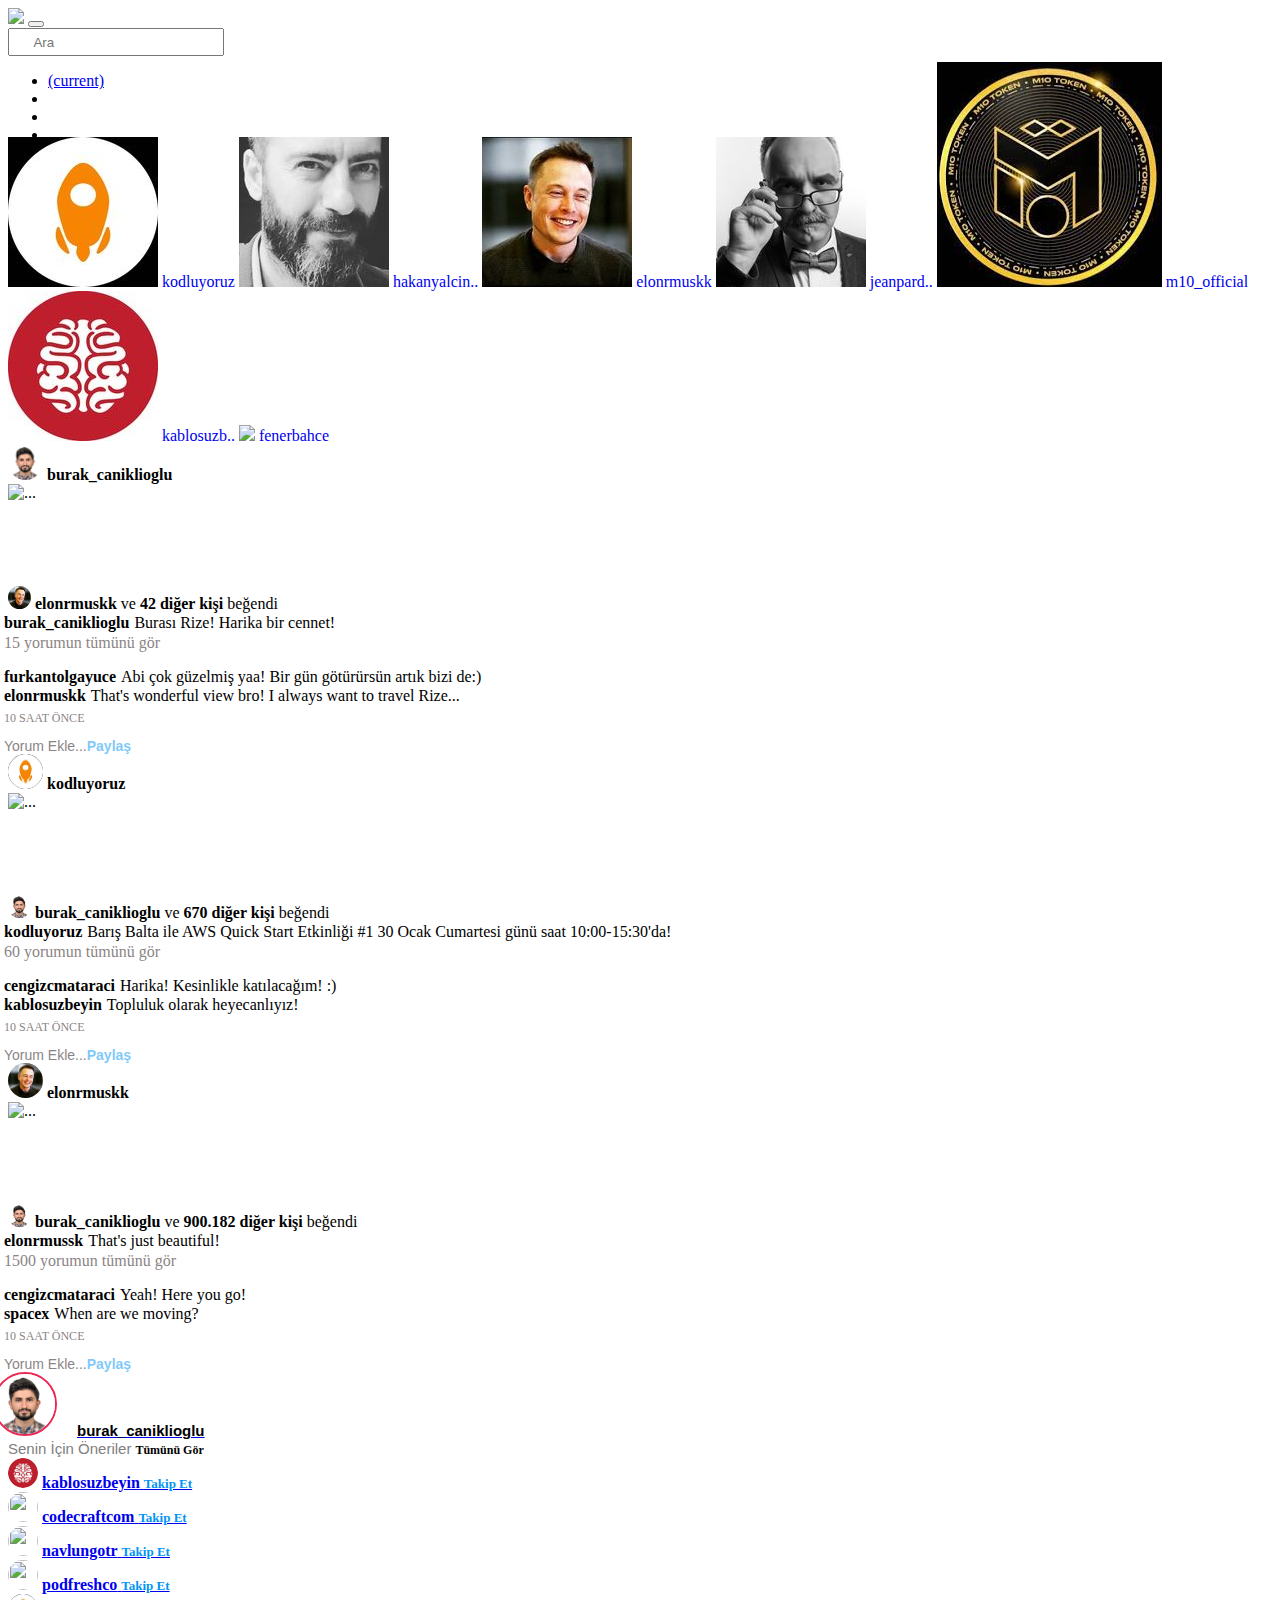
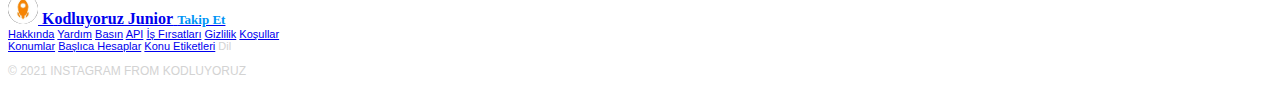
==== Instagram-Clone-with-Bootstrap5/index.html @ a1a5905a "bugs fixed" ====
<!DOCTYPE html>
<html lang="en">
  <head>
    <meta charset="UTF-8" />
    <meta name="viewport" content="width=device-width, initial-scale=1.0" />
    <link
      rel="stylesheet"
      href="https://cdn.jsdelivr.net/npm/bootstrap@4.5.3/dist/css/bootstrap.min.css"
      integrity="sha384-TX8t27EcRE3e/ihU7zmQxVncDAy5uIKz4rEkgIXeMed4M0jlfIDPvg6uqKI2xXr2"
      crossorigin="anonymous"
    />
    <link
      rel="stylesheet"
      href="https://use.fontawesome.com/releases/v5.15.1/css/all.css"
      integrity="sha384-vp86vTRFVJgpjF9jiIGPEEqYqlDwgyBgEF109VFjmqGmIY/Y4HV4d3Gp2irVfcrp"
      crossorigin="anonymous"
    />
    <link rel="stylesheet" href="/css/style.css" />
    <title>Instagram</title>
  </head>
  <body>
      
      <div class="" style="margin:auto;">
        <div class="container">
          <div class="row">
            <div class="col- offset-3" >
              <nav
              class="navbar navbar-expand-lg navbar-light border fixed-top"
              style="background-color: #ffffff; height: 54px"
            >
              <div class="ml-lg-5 ">
                <div class="ml-lg-5">
                  <div class="ml-lg-5">
                    <a class="navbar-brand ml-lg-5 mt-1 mr-5" href="#"
                      ><img
                        src="https://www.instagram.com/static/images/web/mobile_nav_type_logo.png/735145cfe0a4.png"
                    /></a>
                    <button
                      class="navbar-toggler"
                      type="button"
                      data-toggle="collapse"
                      data-target="#navbarSupportedContent"
                      aria-controls="navbarSupportedContent"
                      aria-expanded="false"
                      aria-label="Toggle navigation"
                    >
                      <span class="navbar-toggler-icon mr-5"></span>
                    </button>
                  </div>
                </div>
              </div>
              <div class="collapse navbar-collapse ml-5 d-flex justify-content-center">
                <form class="form-inline my-2 my-lg-0 ml-5 d-none d-sm-block">
                  <input
                    class="form-control mr-sm-2 empty"
                    type="search"
                    placeholder="      Ara"
                    style="font-family: Arial, FontAwesome; height: 28px; width: 216px"
                    aria-label="Search"
                  />
                </form>
              </div>
              <div
                class="collapse navbar-collapse ml-5 mt-2"
                id="navbarSupportedContent"
              >
                <ul class="navbar-nav">
                  <li class="nav-item active">
                    <a class="nav-link" href="#"
                      ><i class="fas fa-home fa-lg mr-2 d-none d-sm-block mt-1"></i>
                      <span class="sr-only">(current)</span></a
                    >
                  </li>
                  <li class="nav-item">
                    <a class="nav-link" href="#"
                      ><i
                        class="fab fa-facebook-messenger fa-lg mr-2 d-none d-sm-block mt-1"
                        style="color: black"
                      ></i
                    ></a>
                  </li>
                  <li class="nav-item">
                    <a class="nav-link" href="#"
                      ><i class="far fa-compass fa-lg mr-2 d-none d-sm-block mt-1" style="color: black"></i
                    ></a>
                  </li>
                  <li class="nav-item">
                    <a class="nav-link" href="#"
                      ><i class="far fa-heart fa-lg mr-2 d-none d-sm-block mt-1" style="color: black"></i
                    ></a>
                  </li>
                  <li class="nav-item">
                    <a class="nav-link d-none d-sm-block" href="https://www.instagram.com/cengizcmataraci" target="_blank"
                      ><img style="width:30px; height:30px; border-radius:50%" alt="" class="_6q-tv" crossorigin="anonymous" data-testid="user-avatar" draggable="false" src="./images/deneme.jpg"></a>
                  </li>
                </ul>
              </div>
            </nav></div>
          </div>
        </div>
      </div>
      

    <div class="container offset-2 mt-4 middlearea">
      <div class="row">
        <div class="col-12 col-sm-12 col-md-6 col-lg-6 col-xl-6">
          <div class="card mb-4">
            <div class="card-body d-flex">
              <a href="https://www.instagram.com/kodluyoruz" style="text-decoration: none;" target="_blank">
                <img class="storyphoto img-fluid" alt="Instagram" class="s4Iyt" src="./images/kodluyoruz.jpeg" >
              <span class="storytext">kodluyoruz</span>
              </a>
              <a href="https://www.instagram.com/hakanyalcinkaya" style="text-decoration: none;" target="_blank">
              <img
                src="./images/hakan-yalçınkaya.jpeg"
                class="storyphoto img-fluid"
              />
              <span class="storytext">hakanyalcin..</span>
            </a>
              <a href="https://www.instagram.com/elonrmuskk" style="text-decoration: none;" target="_blank">
              <img
                src="./images/elon-musk.jpeg"
                class="storyphoto img-fluid"
              />
              <span class="storytext">elonrmuskk</span>
            </a>
              <a href="https://www.instagram.com/jeandpardaillan/" style="text-decoration: none;" target="_blank">
              <img
                src="./images/emrah-safa.jpeg"
                class="storyphoto img-fluid"
              />
            <span class="storytext">jeanpard..</span>
            </a>
              <a href="https://www.instagram.com/m10_official/" style="text-decoration: none;" target="_blank">
              <img
                src="./images/mesut-özil.jpg"
                class="storyphoto img-fluid"
              />
            <span class="storytext mr-2">m10_official</span>
            </a>
              <a href="https://www.instagram.com/kablosuzbeyin/" style="text-decoration: none;" target="_blank">
              <img
                src="./images/kablosuz-beyin.jpeg"
                class="storyphoto img-fluid"
              />
            <span class="storytext">kablosuzb..</span>
            </a>
              <a href="https://www.instagram.com/fenerbahce/" style="text-decoration: none;" target="_blank">
              <img
                src="./images/fenerbahce.PNG"
                class="storyphoto img-fluid"
              />
                <span class="storytext">fenerbahce</span>
            </a>
            </div>
          </div>
          <div class="card">
            <div class="card-header">
              <img
                src="./images/deneme.jpg"
                class="mr-2"
                style="width: 35px; height: 35px; border-radius: 50%"
              />
              <span class="postuserfont"><strong>burak_caniklioglu</strong></span>
              <span class="float-right mt-2"
                ><strong><i class="fas fa-ellipsis-h"></i></strong
              ></span>
            </div>
            <img
              src="https://blog.biletbayi.com/wp-content/uploads/2019/12/rize.jpg"
              class="card-img-top"
              alt="..."
            />
            <ul
              class="list-group list-group-horizontal mt-1"
              style="list-style-type: none; border: 0"
            >
              <li class="nav-item">
                <a class="nav-link" href="#"
                  ><i
                    class="far fa-heart fa-lg"
                    style="color: black; position: relative; font-size: 23px"
                  ></i
                ></a>
              </li>
              <li class="nav-item">
                <a class="nav-link" href="#"
                  ><i
                    class="far fa-comment fa-lg"
                    style="
                      color: black;
                      position: relative;
                      font-size: 23px;
                      margin-left: -11px;
                    "
                  ></i
                ></a>
              </li>
              <li class="nav-item">
                <a class="nav-link" href="#"
                  ><i
                    class="far fa-paper-plane fa-lg"
                    style="
                      color: black;
                      position: relative;
                      font-size: 23px;
                      margin-left: -11px;
                    "
                  ></i
                ></a>
              </li>
              <span class="offset-7">
                <li class="nav-item ml-4">
                  <a class="nav-link ml-2" href="#"
                    ><i
                      class="far fa-bookmark fa-lg"
                      style="color: black; position: relative; font-size: 23px"
                    ></i
                  ></a>
                </li>
              </span>
            </ul>
            <span>
              <img
                src="./images/elon-musk.jpeg"
                class="mb-1 ml-3"
                style="width: 23px; height: 23px; border-radius: 50%"
              />
              <span class="postuserfont"
                ><strong>elonrmuskk</strong> ve
                <strong>42 diğer kişi</strong> beğendi</span
              >
            </span>
            <div class="card-body" style="margin-top: -15px">
              <p class="card-text postuserfont">
                <strong style="margin-left: -4px; margin-right: 5px"
                  >burak_caniklioglu</strong
                >Burası Rize! Harika bir cennet!
              </p>
              <a href="#" style="text-decoration: none"
                ><p
                  class="card-text postuserfont"
                  style="
                    margin-left: -4px;
                    margin-top: -14px;
                    color: rgb(139, 133, 133);
                  "
                >
                  15 yorumun tümünü gör
                </p></a
              >
              <p class="card-text postuserfont">
                <strong style="margin-left: -4px; margin-right: 5px"
                  >furkantolgayuce</strong
                >Abi çok güzelmiş yaa! Bir gün götürürsün artık bizi de:)
              </p>
              <p class="card-text postuserfont" style="margin-top: -15px">
                <strong style="margin-left: -4px; margin-right: 5px"
                  >elonrmuskk</strong
                >That's wonderful view bro! I always want to travel Rize...
              </p>
              <p
                class="card-text"
                style="
                  margin-top: -10px;
                  margin-left: -4px;
                  font-size: 12px;
                  color: rgb(139, 133, 133);
                "
              >
                10 SAAT ÖNCE
              </p>
            </div>
            <div
              class="card-footer"
              style="
                color: rgb(139, 133, 133);
                font-family: -apple-system, BlinkMacSystemFont, 'Segoe UI',
                  Roboto, Oxygen, Ubuntu, Cantarell, 'Open Sans',
                  'Helvetica Neue', sans-serif;
                font-size: 14px;
              "
            >
              <span style="margin-left: -4px">Yorum Ekle...</span
              ><span class="float-right" style="color: #0095f6; opacity: 50%"
                ><strong>Paylaş</strong></span
              >
            </div>
          </div>
          <div class="card mt-5 mb-3">
            <div class="card-header">
              <img
                src="./images/kodluyoruz.jpeg"
                class="mr-2"
                style="width: 35px; height: 35px; border-radius: 50%"
              />
              <span class="postuserfont"><strong>kodluyoruz</strong></span>
              <span class="float-right mt-2"
                ><strong><i class="fas fa-ellipsis-h"></i></strong
              ></span>
            </div>
            <img
              src="https://pbs.twimg.com/media/Erx2B2bXAAEy7gO.jpg"
              class="card-img-top"
              alt="..."
            />
            <ul
              class="list-group list-group-horizontal mt-1"
              style="list-style-type: none; border: 0"
            >
              <li class="nav-item">
                <a class="nav-link" href="#"
                  ><i
                    class="far fa-heart fa-lg"
                    style="color: black; position: relative; font-size: 23px"
                  ></i
                ></a>
              </li>
              <li class="nav-item">
                <a class="nav-link" href="#"
                  ><i
                    class="far fa-comment fa-lg"
                    style="
                      color: black;
                      position: relative;
                      font-size: 23px;
                      margin-left: -11px;
                    "
                  ></i
                ></a>
              </li>
              <li class="nav-item">
                <a class="nav-link" href="#"
                  ><i
                    class="far fa-paper-plane fa-lg"
                    style="
                      color: black;
                      position: relative;
                      font-size: 23px;
                      margin-left: -11px;
                    "
                  ></i
                ></a>
              </li>
              <span class="offset-7">
                <li class="nav-item ml-4">
                  <a class="nav-link ml-2" href="#"
                    ><i
                      class="far fa-bookmark fa-lg"
                      style="color: black; position: relative; font-size: 23px"
                    ></i
                  ></a>
                </li>
              </span>
            </ul>
            <span>
              <img
                src="./images/deneme.jpg"
                class="mb-1 ml-3"
                style="width: 23px; height: 23px; border-radius: 50%"
              />
              <span class="postuserfont"
                ><strong>burak_caniklioglu</strong> ve
                <strong>670 diğer kişi</strong> beğendi</span
              >
            </span>
            <div class="card-body" style="margin-top: -15px">
              <p class="card-text postuserfont">
                <strong style="margin-left: -4px; margin-right: 5px"
                  >kodluyoruz</strong
                >Barış Balta ile AWS Quick Start Etkinliği #1 30 Ocak Cumartesi günü saat 10:00-15:30'da!
              </p>
              <a href="#" style="text-decoration: none"
                ><p
                  class="card-text postuserfont"
                  style="
                    margin-left: -4px;
                    margin-top: -14px;
                    color: rgb(139, 133, 133);
                  "
                >
                  60 yorumun tümünü gör
                </p></a
              >
              <p class="card-text postuserfont">
                <strong style="margin-left: -4px; margin-right: 5px"
                  >cengizcmataraci</strong
                >Harika! Kesinlikle katılacağım! :)
              </p>
              <p class="card-text postuserfont" style="margin-top: -15px">
                <strong style="margin-left: -4px; margin-right: 5px"
                  >kablosuzbeyin</strong
                >Topluluk olarak heyecanlıyız!
              </p>
              <p
                class="card-text"
                style="
                  margin-top: -10px;
                  margin-left: -4px;
                  font-size: 12px;
                  color: rgb(139, 133, 133);
                "
              >
                10 SAAT ÖNCE
              </p>
            </div>
            <div
              class="card-footer"
              style="
                color: rgb(139, 133, 133);
                font-family: -apple-system, BlinkMacSystemFont, 'Segoe UI',
                  Roboto, Oxygen, Ubuntu, Cantarell, 'Open Sans',
                  'Helvetica Neue', sans-serif;
                font-size: 14px;
              "
            >
              <span style="margin-left: -4px">Yorum Ekle...</span
              ><span class="float-right" style="color: #0095f6; opacity: 50%"
                ><strong>Paylaş</strong></span
              >
            </div>
          </div>
          <div class="card mt-5 mb-3">
            <div class="card-header">
              <img
                src="./images/elon-musk.jpeg"
                class="mr-2"
                style="width: 35px; height: 35px; border-radius: 50%"
              />
              <span class="postuserfont"><strong>elonrmuskk</strong></span>
              <span class="float-right mt-2"
                ><strong><i class="fas fa-ellipsis-h"></i></strong
              ></span>
            </div>
            <img
              src="https://i.insider.com/5f1b201a5af6cc7e1b741330?width=1136&format=jpeg"
              class="card-img-top"
              alt="..."
            />
            <ul
              class="list-group list-group-horizontal mt-1"
              style="list-style-type: none; border: 0"
            >
              <li class="nav-item">
                <a class="nav-link" href="#"
                  ><i
                    class="far fa-heart fa-lg"
                    style="color: black; position: relative; font-size: 23px"
                  ></i
                ></a>
              </li>
              <li class="nav-item">
                <a class="nav-link" href="#"
                  ><i
                    class="far fa-comment fa-lg"
                    style="
                      color: black;
                      position: relative;
                      font-size: 23px;
                      margin-left: -11px;
                    "
                  ></i
                ></a>
              </li>
              <li class="nav-item">
                <a class="nav-link" href="#"
                  ><i
                    class="far fa-paper-plane fa-lg"
                    style="
                      color: black;
                      position: relative;
                      font-size: 23px;
                      margin-left: -11px;
                    "
                  ></i
                ></a>
              </li>
              <span class="offset-7">
                <li class="nav-item ml-4">
                  <a class="nav-link ml-2" href="#"
                    ><i
                      class="far fa-bookmark fa-lg"
                      style="color: black; position: relative; font-size: 23px"
                    ></i
                  ></a>
                </li>
              </span>
            </ul>
            <span>
              <img
                src="./images/deneme.jpg"
                class="mb-1 ml-3"
                style="width: 23px; height: 23px; border-radius: 50%"
              />
              <span class="postuserfont"
                ><strong>burak_caniklioglu</strong> ve
                <strong>900.182 diğer kişi</strong> beğendi</span
              >
            </span>
            <div class="card-body" style="margin-top: -15px">
              <p class="card-text postuserfont">
                <strong style="margin-left: -4px; margin-right: 5px"
                  >elonrmussk</strong
                >That's just beautiful!
              </p>
              <a href="#" style="text-decoration: none"
                ><p
                  class="card-text postuserfont"
                  style="
                    margin-left: -4px;
                    margin-top: -14px;
                    color: rgb(139, 133, 133);
                  "
                >
                  1500 yorumun tümünü gör
                </p></a
              >
              <p class="card-text postuserfont">
                <strong style="margin-left: -4px; margin-right: 5px"
                  >cengizcmataraci</strong
                >Yeah! Here you go!
              </p>
              <p class="card-text postuserfont" style="margin-top: -15px">
                <strong style="margin-left: -4px; margin-right: 5px"
                  >spacex</strong
                >When are we moving?
              </p>
              <p
                class="card-text"
                style="
                  margin-top: -10px;
                  margin-left: -4px;
                  font-size: 12px;
                  color: rgb(139, 133, 133);
                "
              >
                10 SAAT ÖNCE
              </p>
            </div>
            <div
              class="card-footer"
              style="
                color: rgb(139, 133, 133);
                font-family: -apple-system, BlinkMacSystemFont, 'Segoe UI',
                  Roboto, Oxygen, Ubuntu, Cantarell, 'Open Sans',
                  'Helvetica Neue', sans-serif;
                font-size: 14px;
              "
            >
              <span style="margin-left: -4px">Yorum Ekle...</span
              ><span class="float-right" style="color: #0095f6; opacity: 50%"
                ><strong>Paylaş</strong></span
              >
            </div>
          </div>
        </div>
        <div class="col-12 col-sm-12 col-md-6 d-sm-none d-md-block">
          <div
            class="card col-xs-12 rightpanel"
            id="sticky-sidebar"
            style="width: 18rem"
          >
            <div class="card-body d-flex" >
              <div>
                <a class="nav-link" href="#"
                  >
                  <span>
                  <img
                    src="./images/deneme.jpg"
                    class=""
                    style="
                      width: 60px;
                      height: 60px;
                      border-radius: 50%;
                      border: 2px solid rgb(238, 39, 82);
                      margin-left: -15px;
                    "
                  /><span
                    class=""
                    style="
                      font-family: -apple-system, BlinkMacSystemFont, 'Segoe UI',
                        Roboto, Oxygen, Ubuntu, Cantarell, 'Open Sans',
                        'Helvetica Neue', sans-serif;
                      font-size: 15px;
                      color: black;
                      margin-left: 20px;
                    "
                    ><strong>burak_caniklioglu</strong>
                    </span>
                  </span>
                </a>
                <div class="mt-2">
                  <span
                    class="mt-5"
                    style="
                      font-family: 'Segoe UI', Tahoma, Geneva, Verdana,
                        sans-serif;
                      font-size: 15px;
                      color: gray;
                    "
                    >Senin İçin Öneriler</span
                  >
                  <span
                    class="float-right postuserfont mt-1"
                    style="font-size: 12px"
                    ><strong>Tümünü Gör</strong></span
                  >
                </div>
                <div class="mt-2 ml-2">
                  <div>
                    <span
                      ><img
                        src="./images/kablosuz-beyin.jpeg"
                        style="width: 30px; height: 30px; border-radius: 50%"
                      />
                    </span>
                    <a href="https://www.instagram.com/kablosuzbeyin" target="_blank">
                    <span class="postuserfont ml-2 mt-1"
                      ><strong>kablosuzbeyin</strong></span
                    >
                    <span
                      class="postuserfont float-right"
                      style="font-size: 13px; color: #0095f6; margin-top: 5px"
                      ><strong>Takip Et</strong></span
                    >
                    </a>
                  </div>
                  <div class="mt-3">
                    <span
                      ><img
                        src="https://media-exp1.licdn.com/dms/image/C4D0BAQEG_MlSuwzeFw/company-logo_100_100/0/1573099722403?e=1651708800&amp;v=beta&amp;t=w5-Z2zlNwyZENRh662A06EPzR59Gnq2YbNcn7mYjvdk"
                        style="width: 30px; height: 30px; border-radius: 50%"
                      />
                    </span>
                    <a href="https://www.instagram.com/codecraftcom" target="_blank">
                    <span class="postuserfont ml-2 mt-1"
                      ><strong>codecraftcom </strong></span
                    >
                    <span
                      class="postuserfont float-right"
                      style="font-size: 13px; color: #0095f6; margin-top: 5px"
                      ><strong>Takip Et</strong></span
                    >
                    </a>
                  </div>
                  <div class="mt-3">
                    <span
                      ><img
                        src="https://media-exp1.licdn.com/dms/image/C4D0BAQGKi25Vo-YjDA/company-logo_100_100/0/1634553374919?e=1651708800&amp;v=beta&amp;t=bai8goiV1q77V5CzshL7UpX-2R-5H_UrQ-QuoRPBJbg"
                        style="width: 30px; height: 30px; border-radius: 50%"
                      />
                    </span>
                    <a href="https://www.instagram.com/navlungotr" target="_blank">
                    <span class="postuserfont ml-2 mt-1"
                      ><strong>navlungotr</strong></span
                    >
                    <span
                      class="postuserfont float-right"
                      style="font-size: 13px; color: #0095f6; margin-top: 5px"
                      ><strong>Takip Et</strong></span
                    >
                    </a>
                  </div>
                  <div class="mt-3">
                    <span
                      ><img
                        src="https://media-exp1.licdn.com/dms/image/C4D0BAQF7ydVqrVTvqg/company-logo_100_100/0/1587802313117?e=1651708800&amp;v=beta&amp;t=oKzPtLb7F8JKs3tYm7j5wvG6rnLrmMp86OzB6ZgQZNg"
                        style="width: 30px; height: 30px; border-radius: 50%"
                      />
                    </span>
                    <a href="https://www.instagram.com/podfreshco" target="_blank">
                    <span class="postuserfont ml-2 mt-1"
                      ><strong>podfreshco</strong></span
                    >
                    <span
                      class="postuserfont float-right"
                      style="font-size: 13px; color: #0095f6; margin-top: 5px"
                      ><strong>Takip Et</strong></span
                    >
                  </div>
                  <div class="mt-3">
                    <span
                      ><img
                        src="./images/kodluyoruz.jpeg"
                        style="width: 30px; height: 30px; border-radius: 50%"
                      />
                    </span>
                    <a href="https://www.instagram.com/kodluyoruz_junior" target="_blank">
                    <span class="postuserfont ml-2 mt-1"
                      ><strong>Kodluyoruz Junior</strong></span
                    >
                    <span
                      class="postuserfont float-right"
                      style="font-size: 13px; color: #0095f6; margin-top: 5px"
                      ><strong>Takip Et</strong></span
                    >
                    </a>
                  </div>
                </div>
                <div class="ml-2 mt-2" style="color: lightgray; font-size: 11px; font-family: -apple-system, BlinkMacSystemFont, 'Segoe UI', Roboto, Oxygen, Ubuntu, Cantarell, 'Open Sans', 'Helvetica Neue', sans-serif;">
                  <span><a href="https://about.instagram.com/" target="_blank" class="rightpanellinks">Hakkında</a> <a href="https://help.instagram.com/" target="_blank" class="rightpanellinks">Yardım</a> <a href="https://about.instagram.com/blog/" class="rightpanellinks">Basın</a> <a href="https://www.instagram.com/developer/" class="rightpanellinks">API</a> <a href="https://www.instagram.com/about/jobs/" class="rightpanellinks">İş Fırsatları</a> <a href="https://www.instagram.com/legal/privacy/" class="rightpanellinks">Gizlilik</a></span>
                    <span><a href="https://www.instagram.com/legal/terms/" class="rightpanellinks">Koşullar</a> <a href="https://www.instagram.com/explore/locations/" class="rightpanellinks">Konumlar</a> <a href="https://www.instagram.com/directory/profiles/" class="rightpanellinks">Başlıca Hesaplar</a> <a href="https://www.instagram.com/directory/hashtags/" class="rightpanellinks">Konu Etiketleri</a> Dil</span>
                    <p></p>
                  <p style="font-size: 12px;">© 2021 INSTAGRAM FROM KODLUYORUZ</p>
                </div>
              </div>
            </div>
          </div>
        </div>
      </div>
    </div>
  </body>
</html>
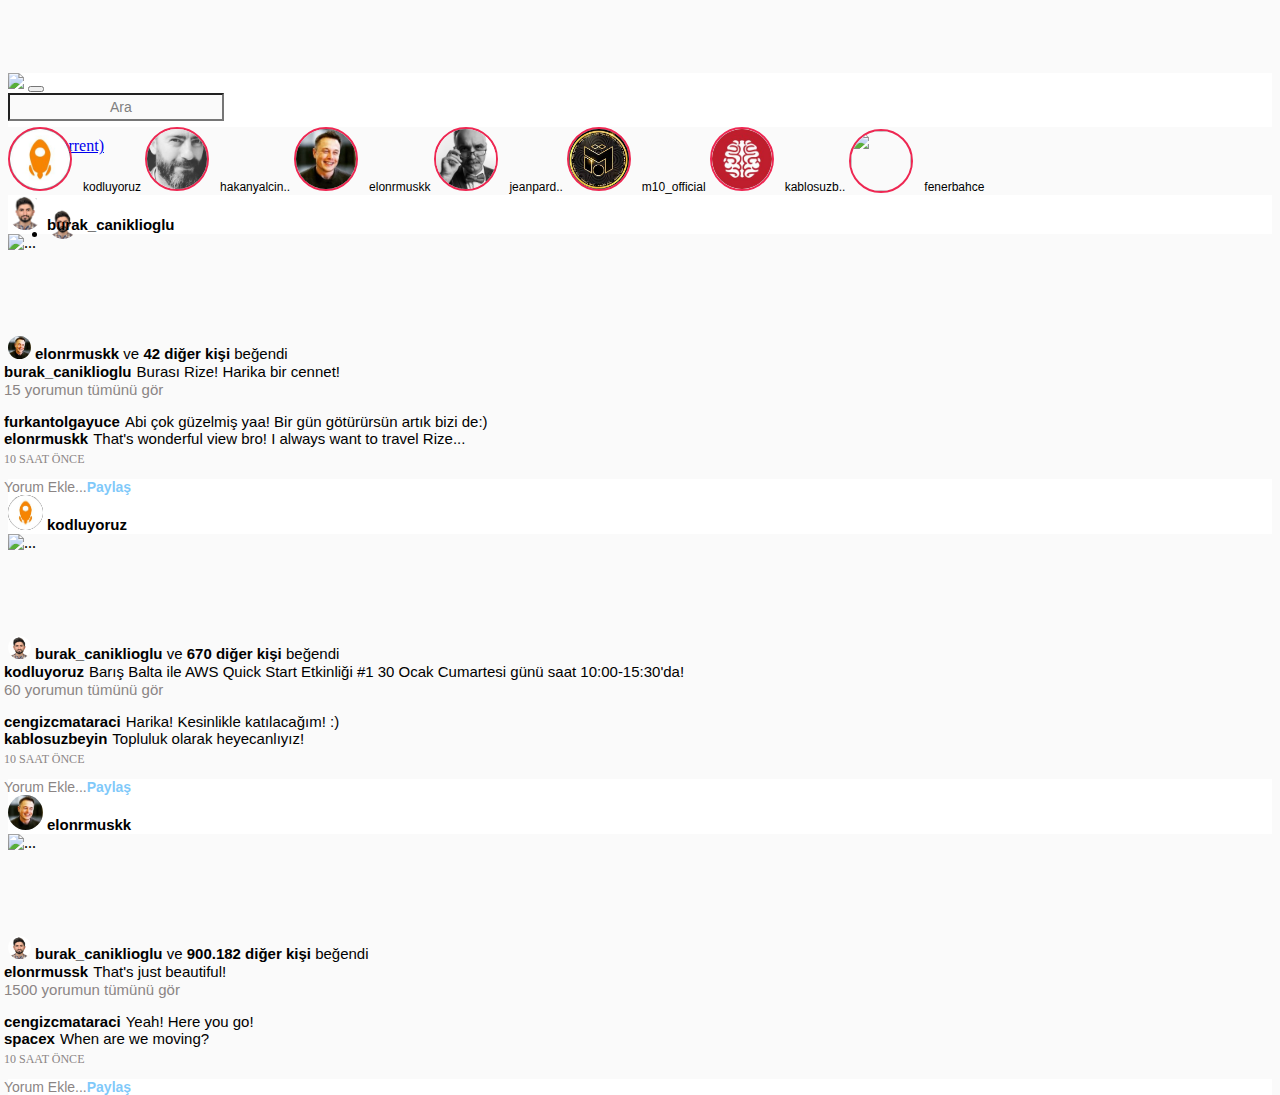
==== commit 2bd67bd8: "Updated" ====
--- a/Instagram-Clone-with-Bootstrap5/index.html
+++ b/Instagram-Clone-with-Bootstrap5/index.html
@@ -15,7 +15,7 @@
       integrity="sha384-vp86vTRFVJgpjF9jiIGPEEqYqlDwgyBgEF109VFjmqGmIY/Y4HV4d3Gp2irVfcrp"
       crossorigin="anonymous"
     />
-    <link rel="stylesheet" href="/css/style.css" />
+    <link rel="stylesheet" href="./css/style.css" />
     <title>Instagram</title>
   </head>
   <body>
--- a/Instagram-Clone-with-Bootstrap5/css/style.css
+++ b/Instagram-Clone-with-Bootstrap5/css/style.css
@@ -0,0 +1,74 @@
+::placeholder{
+  text-align: center;
+  font-size: 14px;
+  color: gray;
+  background-image: url(/assets/search-solid.svg);
+  background-repeat: no-repeat;
+  background-position: 40%;
+  background-size: 6%;
+}
+
+input.empty {
+    font-family: FontAwesome;
+    font-style: normal;
+    font-weight: normal;
+    text-decoration: inherit;
+    background-color: #FAFAFA;
+}
+
+body {
+  background-color:#FAFAFA;
+  padding-top: 65px;
+  overflow-x: hidden;
+}
+
+#sticky-sidebar {
+position:fixed;
+}
+
+.middlearea {
+  height: 200px !important;
+}
+
+.postuserfont {
+  font-family:-apple-system, BlinkMacSystemFont, 'Segoe UI', Roboto, Oxygen, Ubuntu, Cantarell, 'Open Sans', 'Helvetica Neue', sans-serif;
+  font-size: 15px;
+  color: black;
+}
+
+.card-header {
+  background-color: white;
+}
+
+.card-footer {
+  background-color: white;
+}
+
+.storyphoto {
+  width: 60px;
+  height: 60px;
+  border-radius: 50%;
+  border: 2px solid rgb(238, 39, 82);
+  margin-right: 7px;
+}
+
+.storytext {
+  font-family: -apple-system, BlinkMacSystemFont, 'Segoe UI', Roboto, Oxygen, Ubuntu, Cantarell, 'Open Sans', 'Helvetica Neue', sans-serif;
+  font-size: 12px;
+  color: black;
+}
+
+.rightpanel {
+  border: 0;
+  background-color: #FAFAFA;
+}
+
+.rightpanellinks {
+  text-decoration: none;
+  color: lightgrey;
+}
+
+.rightpanellinks:hover {
+  text-decoration: none;
+  color: lightgrey;
+}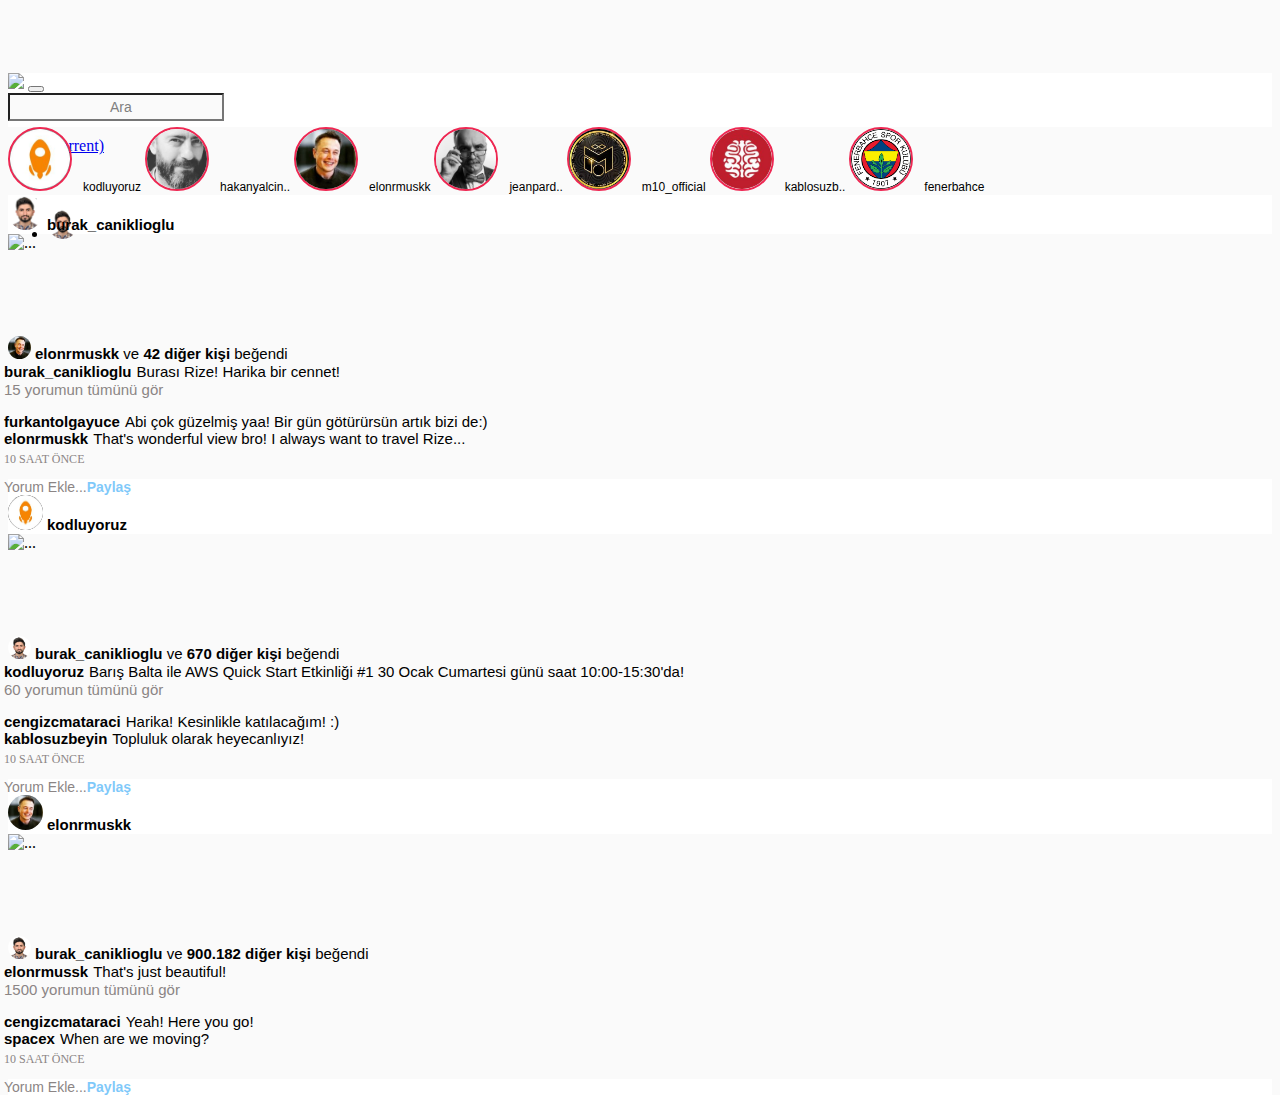
==== commit 36995849: "Update index.html" ====
--- a/Instagram-Clone-with-Bootstrap5/index.html
+++ b/Instagram-Clone-with-Bootstrap5/index.html
@@ -147,7 +147,7 @@
             </a>
               <a href="https://www.instagram.com/fenerbahce/" style="text-decoration: none;" target="_blank">
               <img
-                src="./images/fenerbahce.PNG"
+                src="./images/fenerbahce.png"
                 class="storyphoto img-fluid"
               />
                 <span class="storytext">fenerbahce</span>
